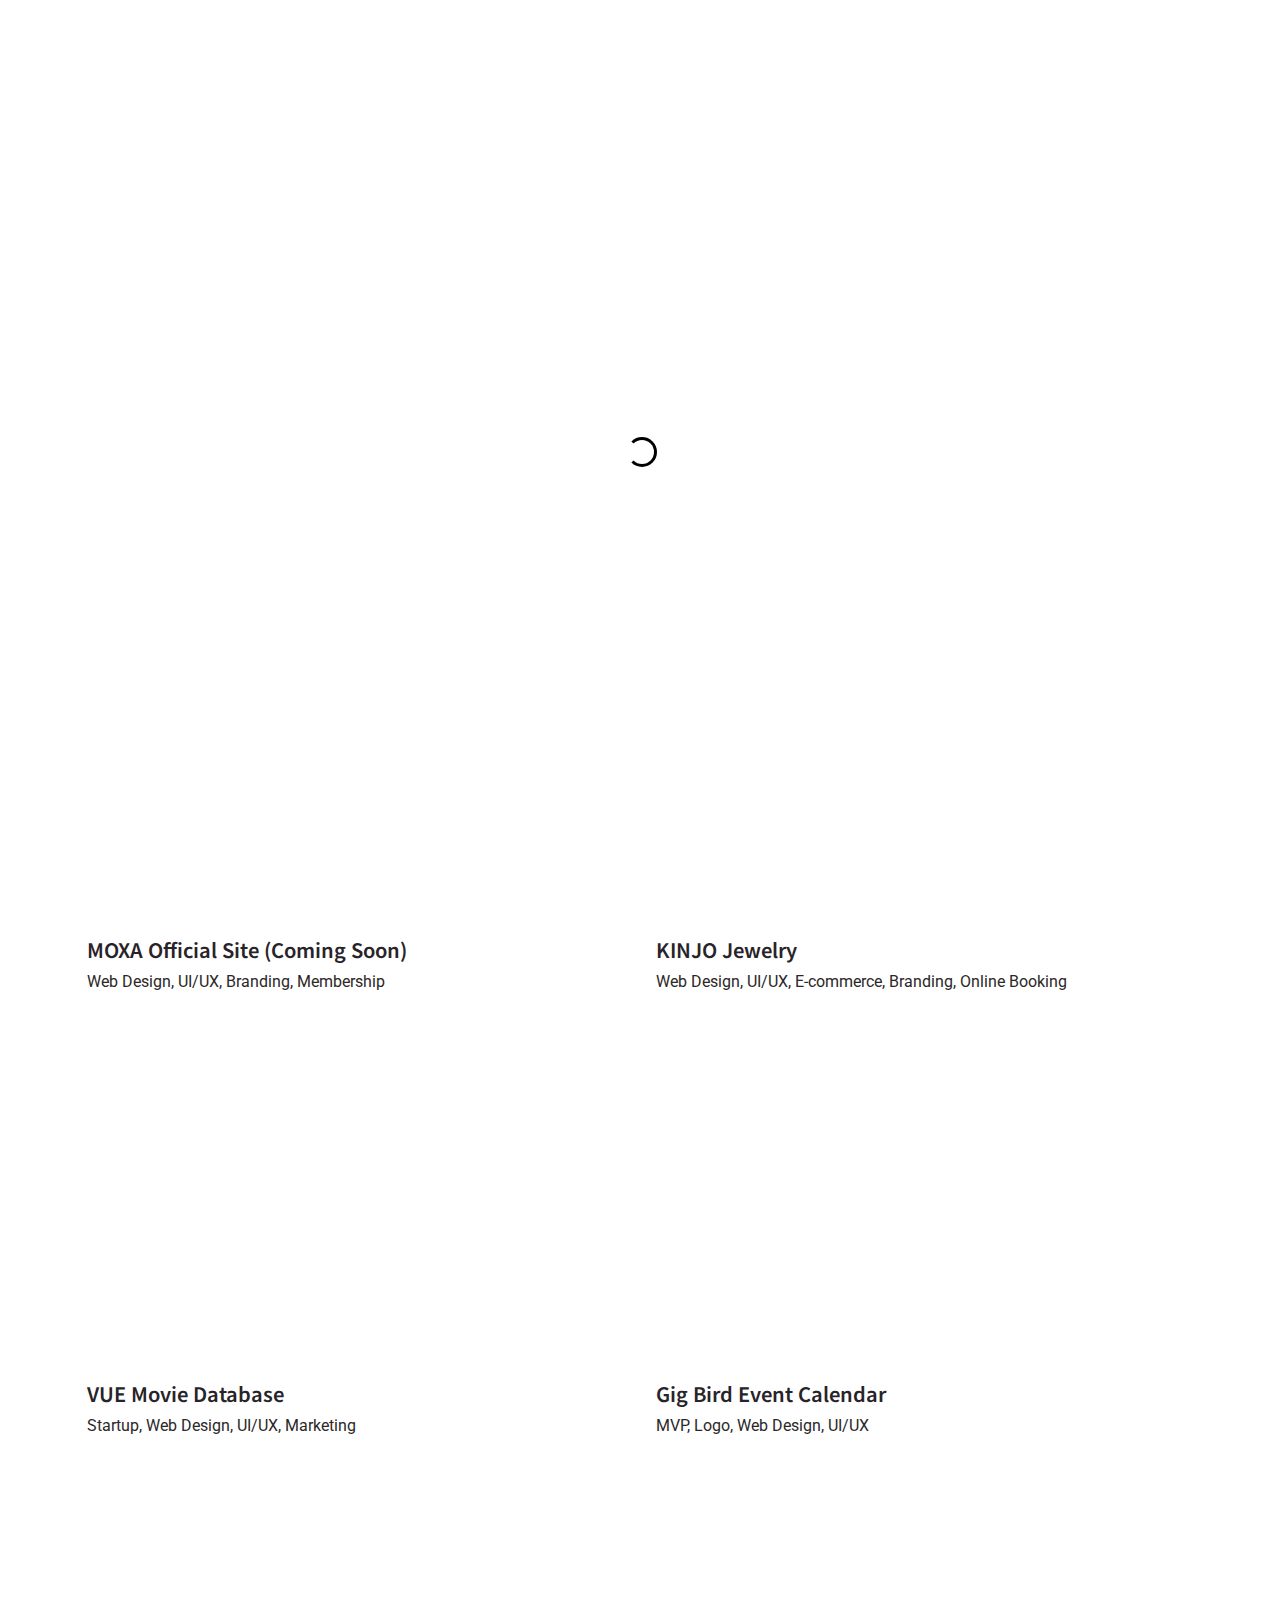
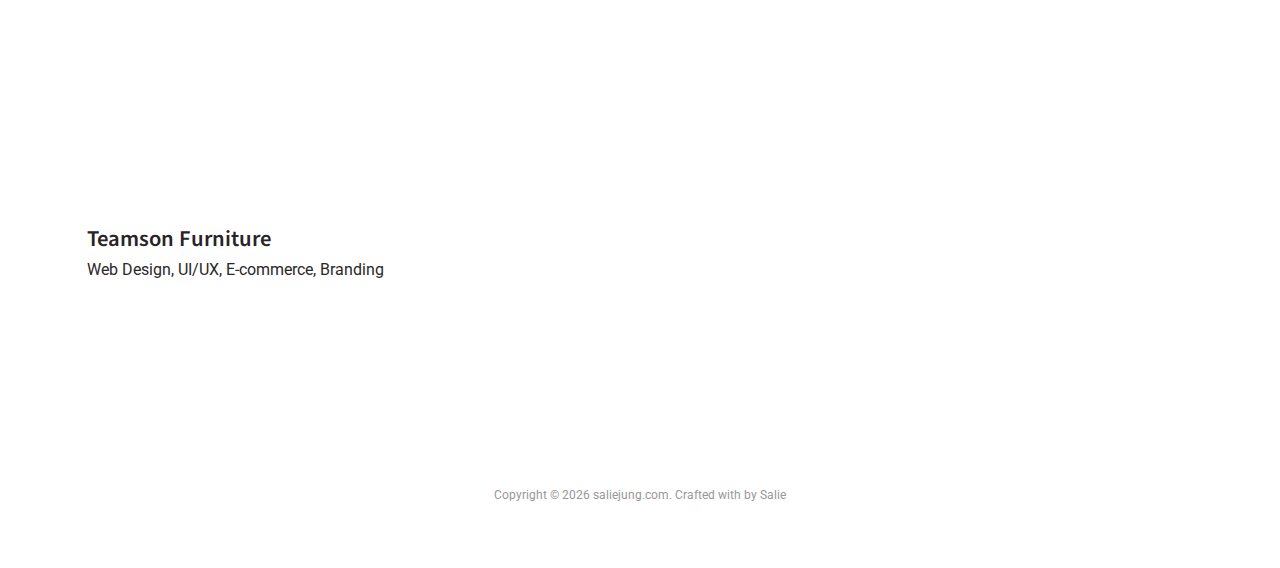
==== index.html @ 78f2f04b "Update content" ====
<!DOCTYPE html>
<html lang="en">
<head>
	<title>Salie Chien's Portfolio | UI & UX Designer</title>
	<meta charset="UTF-8">
	<meta name="description" content="Salie Chien is a self-learning UI & UX designer based in Taiwan. Currently looking for UX design roles in Asia.">
	<meta name="keywords" content="portfolio, ux designer, ui designer, web designer, product designer">
	<meta name="viewport" content="width=device-width, initial-scale=1.0">

	<!-- Favicon -->   
	<link href="img/favicon.png" rel="icon" type="image/png">

	<!-- Google Fonts -->
	<link href="https://fonts.googleapis.com/css?family=IBM+Plex+Sans" rel="stylesheet" type="text/css">
	<link href="https://fonts.googleapis.com/css?family=Roboto" rel="stylesheet" type="text/css">
	<link href="https://fonts.googleapis.com/css?family=Noto+Sans+TC" rel="stylesheet" type="text/css">
	<link href="https://fonts.googleapis.com/css?family=Noto+Sans" rel="stylesheet" type="text/css">

	<!-- Stylesheets -->
	<link rel="stylesheet" type="text/css" href="style/css/bootstrap.min.css"/>
	<link rel="stylesheet" type="text/css" href="style/css/font-awesome.min.css"/>
	<link rel="stylesheet" type="text/css" href="style/css/magnific-popup.css"/>
	<link rel="stylesheet" type="text/css" href="style/css/main.css"/>
		
	<!-- Global site tag (gtag.js) - Google Analytics -->
	<script async src="https://www.googletagmanager.com/gtag/js?id=UA-80550814-1"></script>
	<script>
   	  window.dataLayer = window.dataLayer || [];
  	  function gtag(){dataLayer.push(arguments);}
  	  gtag('js', new Date());

  	  gtag('config', 'UA-80550814-1');
	</script>

	<!-- Google / Search Engine Tags -->
	<meta itemprop="name" content="Salie Chien's Portfolio | UI & UX Designer">
	<meta itemprop="description" content="Salie Chien is a self-learning UI/ UX designer based in Taiwan. Currently looking for UX design roles in Asia.">
	<meta itemprop="image" content="http://#">
	
	<!-- Facebook Meta Tags -->
	<meta property="og:url" content="https://saliejung.com>
	<meta property="og:type" content="website">
	<meta property="og:title" content="Salie Chien's Portfolio | UI & UX Designer">
	<meta property="og:description" content="Salie Chien is a self-learning UI/ UX designer based in Taiwan. Currently looking for UX design roles in Asia.">
	<meta property="og:image" content="http://#">

	<!-- Twitter Meta Tags -->
	<meta name="twitter:card" content="summary_large_image">
	<meta name="twitter:title" content="Salie Chien's Portfolio | UI & UX Designer">
	<meta name="twitter:description" content="Salie Chien is a self-learning UI/ UX designer based in Taiwan. Currently looking for UX design roles in Asia.">
	<meta name="twitter:image" content="http://#">

	<!--[if lt IE 9]>
	  <script src="https://oss.maxcdn.com/html5shiv/3.7.2/html5shiv.min.js"></script>
	  <script src="https://oss.maxcdn.com/respond/1.4.2/respond.min.js"></script>
	<![endif]-->

</head>
<body>
	<!-- Page Preloder -->
	<div id="preloder">
		<div class="loader"></div>
	</div>

	<!-- header -->
	<header class="header-section">
		<div class="container">
			<div class="row">
				<div class="col-lg-4 col-md-3">
					<div class="header-logo-area">
						<a href="https://saliejung.com" title="Salie Chien">
						<img src="https://saliejung.com/img/saliejung_logo.svg" alt="Salie Chien" class="header-logo">
						</a>
					</div>
				</div>
				<div class="col-lg-8 col-md-9 d-flex flex-row-reverse">
					<a href="" class="header-btn"></a>
					<nav class="main-menu">
						<ul>
							<li><a href="https://saliejung.com/">Work</a></li>
							<li><a href="https://saliejung.com/about">About</a></li>
							<li><a target="_blank" href="https://saliejung.com/pdf/SalieChien_Resume.pdf">Resume</a></li>
						</ul>
					</nav>
				</div>
			</div>
		</div>
		<div class="nav-switch">
			<i class="fa fa-bars"></i>
		</div>
	</header>

	<!-- intro -->
	<section class="intro-section">
		<div class="container text-left">
			<div class="row col-xl-10">
				<h1 class="intro-title">Salie is a <span>UX designer</span> based in Taipei. Previously social media editor at an online media.</h2>
				<h2 class="intro-body">Currently looking for job opportunities.</h4>
			</div>
		</div>
	</section>

	<!-- portfolio -->
	<section class="portfolio-section">
		<!--
		<div class="container">
			<ul class="portfolio-filter controls">
				<li class="control" data-filter="all">All</li>
				<li class="control" data-filter=".web">Web design</li>
				<li class="control" data-filter=".digital">Digital design</li>
				<li class="control" data-filter=".brand">Brand Identity</li>
			</ul>
		</div> 
		-->                      
		<div class="container">
			<div class="row portfolios-area">

				<!--Portfolio 1-->
				<div class="mix col-lg-6 col-md-6 web">
					<a href="#" class="portfolio-thumb set-bg" data-setbg="img/work/moxa/thumb.jpg">
						<div class="pthumb-inner"></div>
					</a>
					<div class="portfolio-meta">
						<h2><a href="#">MOXA Official Site (Coming Soon)</a></h2>
						<p>Web Design, UI/UX, Branding, Membership</p>
					</div>
				</div>
				
				<!--Portfolio 2-->
				<div class="mix col-lg-6 col-md-6 web">
					<a href="work/kinjo" class="portfolio-thumb set-bg" data-setbg="img/work/kinjo/thumb.jpg">
						<div class="pthumb-inner"></div>
					</a>
					<div class="portfolio-meta">
						<h2><a href="work/kinjo">KINJO Jewelry</a></h2>
						<p>Web Design, UI/UX, E-commerce, Branding, Online Booking</p>
					</div>
				</div>

				<!--Portfolio 3-->
				<div class="mix col-lg-6 col-md-6 digital">
					<a href="work/vue" class="portfolio-thumb set-bg " data-setbg="img/work/vue/thumb.jpg">
						<div class="pthumb-inner"></div>						
					</a>
					<div class="portfolio-meta">
						<h2><a href="work/vue">VUE Movie Database</a></h2>
						<p>Startup, Web Design, UI/UX, Marketing</p>
					</div>
				</div>

				<!-- Portfolio 4 !-->
				<div class="mix col-lg-6 col-md-6 web">
					<a href="work/gigbird" class="portfolio-thumb set-bg" data-setbg="img/work/gigbird/thumb.jpg">
						<div class="pthumb-inner"></div>						
					</a>
					<div class="portfolio-meta">
						<h2><a href="work/gigbird">Gig Bird Event Calendar</a></h2>
						<p>MVP, Logo, Web Design, UI/UX</p>
					</div>
				</div>

				<!-- Portfolio 5 !-->
				<div class="mix col-lg-6 col-md-6 digital">
					<a href="work/teamson" class="portfolio-thumb set-bg" data-setbg="img/work/teamson/thumb.jpg">
						<div class="pthumb-inner"></div>						
					</a>
					<div class="portfolio-meta">
						<h2><a href="work/teamson">Teamson Furniture</a></h2>
						<p>Web Design, UI/UX, E-commerce, Branding</p>
					</div>
				</div>

			</div>
		</div>
	</section>

	<!-- footer -->
	<footer class="footer-section text-center col-md-12">
		<div class="container">
			<div class="social-links">
				<a href="mailto:saliejung47@gmail.com" target="_blank"><span class="fa fa-envelope"></span></a>
				<a href="https://www.linkedin.com/in/salie-chien" target="_blank"><span class="fa fa-linkedin"></span></a>
				<a href="https://www.facebook.com/shengjung" target="_blank"><span class="fa fa-facebook"></span></a>
				<a href="https://github.com/saliejung" target="_blank"><span class="fa fa-github"></span></a>
				<a href="https://www.pinterest.com/saliejung/" target="_blank"><span class="fa fa-pinterest"></span></a>				
			</div>
			<div class="copyright">
				Copyright &copy; <script>document.write(new Date().getFullYear());</script> saliejung.com. Crafted with <i class="footer-heartIcon fa fa-heart"></i> by Salie
			</div>
		</div>
	</footer>

	<!--====== Javascripts & Jquery ======-->
	<script src="style/js/jquery-2.1.4.min.js"></script>
	<script src="style/js/bootstrap.min.js"></script>
	<script src="style/js/mixitup.min.js"></script>
	<script src="style/js/magnific-popup.min.js"></script>
	<script src="style/js/main.js"></script>
</body>
</html>
---- style/css/main.css ----
html,
body {
  height: 100%;
  font-family: 'Roboto', 'Noto Sans TC', sans-serif;
  font-size: 16px;
}

h1,
h2,
h3,
h4,
h5,
h6 {
  margin: 0;
  font-family: 'Noto Sans TC';
  font-weight: 600;
  letter-spacing: 0px;
  color: #282328;
}

h1 {
  font-size: 3.5rem;
}

h2 {
  font-size: 3rem;
}

h3 {
  font-size: 2rem;
}

h6 {
  font-size: 0.75rem;
  line-height: 0.75rem;
  letter-spacing: 0pt;
  text-transform: uppercase;
}

p {
  font-family: 'Roboto';
  font-size: 1rem;
  color: #282328;
  line-height: 1.375rem;
  margin-bottom: 2rem;
}

p span {
  background: linear-gradient(transparent 70%, rgba(255,373,100,.5) 70%);
}

img {
  max-width: 100%;
}

input:focus,
select:focus,
button:focus,
textarea:focus {
  outline: none;
}

a {
  color: #282328;
  text-decoration: none;
}

a:hover {
  color: #282328;
  text-decoration: none;
}

.a-underlined-link {
  border-bottom: 1px solid #C4C3C4;
}

.a-underlined-link:hover,
.a-underlined-link:focus {
  border-bottom: 1px solid #282328;
  text-decoration: none;
}

ul,
ol {
  padding: 0;
  margin: 0;
}

.work-inner ul {
  padding-top: 0.5rem;
  padding-bottom: 0.5rem;
  padding-left: 2rem;
}

.work-inner li {
  padding-bottom: 1rem;
}

figure {
  margin-top: 6rem;
  margin-bottom: 6rem;
}

figure img {
  width: 100%;
  height: auto;
}

figure p {
  margin-top: 1rem;
}

video {
  margin-top: 6rem;
  margin-bottom: 0rem;
}

/*------------------------  Helper css  ------------------------*/
.body-pad {
  padding: 0 40px;
}

.spad {
  padding: 100px 0;
}

.pt100 {
  padding-top: 100px;
}

.set-bg {
  background-repeat: no-repeat;
  background-size: cover;
}

.container-fluid {
  padding-right: 0;
  padding-left: 0;
}

/*---------------------  Common Elements  ---------------------*/
.element {
  margin-bottom: 100px;
}

.element:last-child {
  margin-bottom: 0;
}

.em-link {
  color: #F32F17;
  text-decoration: none;
}

.em-link:hover {
  border-bottom: 1px solid #F32F17;
  color: #F32F17;
  text-decoration: none;
}

.gray-text {
  color: #898789;
}

.gray-text:hover {
  color: #898789;
}

.inverse-text {
  color: #fff;
}

.em-text {
  color: #F32F17;
}

.gray-border {
  border-bottom: 1px solid #ebebeb;
}

.dark-border {
  margin-bottom: 1rem;
  border-bottom: 4px solid #282328;
}

.box-shadow {
  box-shadow: 1px 2px 4px rgba(0, 0, 0, .08);
}

.margin-bottom-0 {
  margin-bottom: 0;
}

.margin-bottom-1 {
  margin-bottom: 1rem;
}

.margin-bottom-2 {
  margin-bottom: 2rem;
}

.margin-bottom-6 {
  margin-bottom: 6rem !important;
}

/*===================  Preloder  ===================*/
#preloder {
  position: fixed;
  width: 100%;
  height: 100%;
  top: 0;
  left: 0;
  z-index: 999999;
  background: #fff;
}

.loader {
  width: 30px;
  height: 30px;
  border: 3px solid #000;
  position: absolute;
  top: 50%;
  left: 50%;
  margin-top: -13px;
  margin-left: -13px;
  border-radius: 60px;
  border-left-color: transparent;
  animation: loader 0.8s linear infinite;
  -webkit-animation: loader 0.8s linear infinite;
}

@keyframes loader {
  0% {
    -webkit-transform: rotate(0deg);
            transform: rotate(0deg);
  }
  50% {
    -webkit-transform: rotate(180deg);
            transform: rotate(180deg);
  }
  100% {
    -webkit-transform: rotate(360deg);
            transform: rotate(360deg);
  }
}

@-webkit-keyframes loader {
  0% {
    -webkit-transform: rotate(0deg);
  }
  50% {
    -webkit-transform: rotate(180deg);
  }
  100% {
    -webkit-transform: rotate(360deg);
  }
}

/*===================   Buttons  ===================*/
.site-btn {
  display: inline-block;
  font-size: 14px;
  min-width: 140px;
  text-align: center;
  padding: 15px 10px;
  position: relative;
  color: #fff;
  border: none;
  background-color: #000;
  margin-right: 15px;
  z-index: 1;
}

.site-btn.btn-fade {
  background-color: #979797;
}

.site-btn.btn-line {
  background: none;
  border: 2px solid #000;
  color: #000;
  padding: 13px 10px;
}

.site-btn.btn-line:hover {
  color: #000;
}

.site-btn.btn-line-fade {
  background: none;
  border: 2px solid #979797;
  color: #979797;
  padding: 13px 10px;
}

.site-btn.btn-line-fade:hover {
  color: #979797;
}

.site-btn:hover {
  color: #fff;
}

/*===================  Icon Box  ===================*/
.icon-box {
  display: -webkit-box;
  display: -ms-flexbox;
  display: flex;
}

.icon-box .icon h2 {
  font-size: 60px;
}

.icon-box .icon-box-content {
  padding-left: 25px;
  padding-top: 10px;
}

.icon-box .icon-box-content h3 {
  font-size: 24px;
  margin-bottom: 25px;
}

/*---------------------  Header Section  ---------------------*/
.header-section {
  z-index: 999;
  overflow: hidden;
  position: fixed;
  padding-top: 2rem;
  padding-bottom: 2rem;
  top: 0;
  width: 100%;
  background-color: transparent;
}

.header-logo-area {
  display: block;
  padding-top: 0;
  max-height: 2.5rem;
}

.header-logo {
  width: auto;
  height: 2rem;
}

.main-menu {
  float: right;
  justify-content: right;
  display: block;
}

.main-menu ul {
  list-style: inline;
}

.main-menu ul li {
  display: inline;
}

.main-menu ul li a {
  display: inline-block;
  margin-left: 24px;
  padding: 0;
  border-bottom: none;
  color: #282328;
  font-size: 1rem;
  text-transform: capitalize;
  text-decoration: none;
  vertical-align: middle;
}

.main-menu ul li a:hover {
  background: linear-gradient(transparent 70%, rgba(255,373,100,.5) 70%);
}

.nav-switch {
  display: none;
}

/*---------------------------  WIP  ---------------------------*/
.wip-name {
  padding-bottom: 2rem;
  font-family: 'Roboto', sans-serif;
  font-weight: 600;
  font-size: 1.5rem;
}

.wip-content {
  padding-bottom: 1rem;
  font-family: 'Roboto', sans-serif;
  font-weight: 400;
  font-size: 1rem;
  line-height: 1.25rem;
}

.wip-content .em-link {
  font-size: .875rem;
  line-height: 1.5rem;
}

.wip-content span {
  color: #898789;
}

/*----------------------  Intro Section  ----------------------*/
.intro-section {
  margin-top: 10rem;
  margin-bottom: 8rem;
}

.intro-title {
  padding-bottom: 3.75rem;
  font-size: 3rem;
  line-height: 4.5rem;
  letter-spacing: 0;
}

.intro-title span {
  background: linear-gradient(transparent 70%, rgba(255,373,100,.5) 70%);
}

.intro-body {
  font-size: 1.75rem;
}

/*---------------------Portfolio Section--------------------*/
.portfolio-section {
  overflow: hidden;
  margin-top: 4rem;
}

.portfolio-filter {
  list-style: none;
  padding-bottom: 3rem;
}

.portfolio-filter li {
  font-size: 1rem;
  display: inline-block;
  margin: 0 0.75rem;
  color: #979797;
  cursor: pointer;
}

.portfolio-filter li.mixitup-control-active {
  color: #2c2828;
}

.portfolios-area .gallery-block {
  padding: 0;
}

.gallery-block {
  position: relative;
}

.portfolio-thumb {
  display: block;
  width: 100%;
  height: 20rem;
  background-position: center center;
  position: relative;
  margin-bottom: 1.25rem;
}

.portfolio-thumb .pthumb-inner {
  position: absolute;
  width: 100%;
  height: 100%;
  left: 0;
  top: 0;
  background: transparent;
  -webkit-transition: all 0.4s ease 0s;
  -o-transition: all 0.4s ease 0s;
  transition: all 0.4s ease 0s;
}

.portfolio-thumb:hover .pthumb-inner {
  background: rgba(255, 255, 255, 0.2);
}

.portfolio-meta {
  padding-bottom: 3rem;
}

.portfolio-meta h2 {
  font-size: 1.25rem;
  padding-bottom: 0.5rem;
}

.portfolio-meta p {
  font-size: 1rem;
  line-height: 1.5rem;
  color: #2C2828;
  margin-bottom: 0;
}

.portfolio-intro {
  display: block;
}

/*---------------------------  Work  ---------------------------*/

.hero-image-section {
  overflow: hidden;
  margin-bottom: 6rem;
  height: 35rem;
}

.hero-image {
  width: 100%;
}

.work-intro {
  margin-top: 15rem;
  margin-bottom: 6rem;
}

.work-title {
  font-size: 3.5rem;
  margin-bottom: 1rem;
}

.work-subtitle {
  font-size: 1.5rem;
}

.work-inner h2 {
  font-size: 1.75rem;
  padding-bottom: 3.5rem;
}

.work-inner h3 {
  font-size: 1.25rem;
  padding-bottom: 0.75rem;
}

.work-inner h4 {
  font-size: 1.125rem;
  padding-bottom: 0.5rem;
}

.work-inner h6 {
  padding-bottom: 0.5rem;
}

.figure-text {
  margin-top: 0;
  margin-bottom: 0;
  padding-top: 1rem;
  padding-bottom: 1rem;
  color: #898789;
  font-size: .875rem;
  line-height: 1.25rem;
}

.color-banner {
  padding-top: 3.5rem;
  padding-bottom: 3.5rem;
  margin-top: 4rem;
  margin-bottom: 4rem;
  background-color: #282328;
}

.color-banner p {
  margin-bottom: 0;
}

.more-projects-section {
  margin-top: 6rem;
}

/*-------------------------Footer Section----------------------*/
.footer-section {
  padding: 4rem 0;
}

.footer-section .copyright {
  font-size: 12px;
  color: #979797;
}

.social-links {
  margin-top: 2rem;
  margin-bottom: 2rem;
}

.social-links a {
  color: #2C2828;
  font-size: 1.2rem;
  margin-right: 30px;
}

.social-links a:last-child {
  margin-right: 0;
}

/*-----------------------------About---------------------------*/
.pic-frame {
  position: relative;
  padding-left: 25px;
  padding-bottom: 25px;
  display: inline-block;
}

.pic-frame:after {
  position: absolute;
  content: "";
  width: calc(100% - 25px);
  height: calc(100% - 25px);
  bottom: 0;
  left: 0;
  border: 2px solid #000;
  z-index: 1;
}

.milestone {
  margin-top: 15px;
}

.milestone h2 {
  font-size: 60px;
}

.milestone h2 span {
  font-size: 18px;
  color: #979797;
}

/*---------------------Blog Page------------------*/
.blog-item {
  margin-bottom: 70px;
}

.blog-item .read-more {
  color: #000;
  position: relative;
  display: inline-block;
  padding-bottom: 5px;
  line-height: 18px;
  font-size: 18px;
}

.blog-item .read-more:after {
  position: absolute;
  content: '';
  width: 100%;
  height: 2px;
  bottom: 0;
  left: 0;
  background: #000;
}

.thumb {
  margin-bottom: 30px;
}

.blog-content h2 {
  font-size: 24px;
  margin-bottom: 15px;
}

.blog-content .blog-meta {
  font-size: 13px;
  color: #979797;
  margin-bottom: 30px;
}

.blog-content p {
  margin-bottom: 30px;
}

/*------------------------Contact Page--------------------------*/
.contect-tect {
  text-align: center;
  margin-bottom: 70px;
}

.contect-tect h2 {
  font-size: 24px;
  margin-bottom: 30px;
}

.contect-tect p {
  font-size: 17px;
}

.contact-form {
  display: block;
  width: 100%;
}

.contact-form input {
  padding-left: 25px;
  height: 60px;
  width: 100%;
  border: none;
  border-bottom: 2px solid #000;
  margin-bottom: 30px;
  font-size: 12px;
}

.contact-form textarea {
  padding-left: 25px;
  height: 200px;
  width: 100%;
  border: none;
  border-bottom: 2px solid #000;
  margin-bottom: 30px;
  font-size: 12px;
}

.contact-form ::-webkit-input-placeholder {
  font-style: italic;
}

.contact-form :-ms-input-placeholder {
  font-style: italic;
}

.contact-form ::-ms-input-placeholder {
  font-style: italic;
}

.contact-form ::placeholder {
  font-style: italic;
}

/*===================  Accordion  ===================*/
.accordion-area .panel {
  margin-bottom: 30px;
}

.accordion-area .panel-header {
  background: #000;
  color: #fff;
  display: block;
  padding: 12px 50px;
  padding-left: 30px;
  font-size: 14px;
  font-weight: 600;
  position: relative;
  border: 2px solid #000;
  -webkit-transition: all 0.4s ease-out 0s;
  -o-transition: all 0.4s ease-out 0s;
  transition: all 0.4s ease-out 0s;
}

.accordion-area .panel-header.active {
  background: transparent;
  color: #000;
}

.accordion-area .panel-header.active .panel-link:after {
  content: "-";
  color: #000;
}

.accordion-area .panel-header.active .panel-link.collapsed:after {
  content: "+";
}

.accordion-area .panel-link {
  position: absolute;
  right: 0;
  top: 0;
  height: 100%;
  width: 50px;
  border: none;
  cursor: pointer;
  background: transparent;
}

.accordion-area .panel-body p {
  font-size: 14px;
  margin-bottom: 0;
  padding-top: 25px;
}

.accordion-area .panel-body {
  padding: 0 5px;
}

.accordion-area .panel-link:after {
  content: "+";
  position: absolute;
  left: 50%;
  font-size: 16px;
  font-weight: 700;
  top: 50%;
  color: #fff;
  line-height: 16px;
  margin-top: -8px;
  margin-left: -4px;
}

/*==========================  Tab  ==========================*/
.tab-element .nav-tabs {
  border-bottom: none;
  margin-bottom: 35px;
}

.tab-element .nav-tabs .nav-link {
  border: 2px solid #000;
  background: #000;
  border-radius: 0;
  padding: 15px 40px;
  margin-right: 10px;
  margin-bottom: 10px;
  font-size: 14px;
  font-weight: 500;
  color: #222;
  min-width: 118px;
  font-size: 16px;
  color: #fff;
}

.tab-element .nav-tabs .nav-item:last-child .nav-link {
  margin-right: 0;
}

.tab-element .nav-tabs .nav-link.active {
  background: transparent;
  color: #000;
}

.tab-element .tab-pane h4 {
  font-size: 18px;
  margin: 25px 0 20px;
}

.tab-element .tab-pane p {
  font-size: 14px;
}

.circle-progress {
  text-align: center;
  position: relative;
}

.circle-progress canvas {
  -webkit-transform: rotate(90deg);
  -ms-transform: rotate(90deg);
  transform: rotate(90deg);
}

.circle-progress .progress-info {
  position: absolute;
  width: 100%;
  top: 30%;
}

.circle-progress .progress-info h2 {
  font-size: 36px;
}

.circle-progress .progress-info p {
  color: #979797;
  font-size: 16px;
  line-height: normal;
}

/*------------------------  Responsive  ------------------------*/
@media only screen and (max-width: 1448px) {

}

/*=================  Medium screen : 992px.  =================*/
@media only screen and (min-width: 992px) and (max-width: 1199px) {
  .portfolio-thumb {
    height: 16rem;
  }
}

/*=====================  Tablet :768px.  =====================*/
@media only screen and (min-width: 768px) and (max-width: 991px) {
  .body-pad {
    padding: 0 30px;
  }
  .portfolio-thumb {
    height: 12rem;
  }
}

/*==================  Large Mobile :480px.  ==================*/
@media only screen and (max-width: 767px) {
  .row {
    margin: 0;
  }
  .body-pad {
    padding: 0 15px;
  }
  .main-menu {
    position: fixed;
    background: #fff;
    width: 100%;
    z-index: 999;
    left: 0;
    top: 5.5rem;
    padding-top: 16px;
    padding-bottom: 16px;
    display: none;
  }
  .main-menu ul li {
    display: block;
    padding-right: 16px;
    text-align: right;
  }
  .main-menu ul li a {
    padding: 10px 15px;
    display: block;
    font-size: 1.25rem;
  }
  .main-menu ul li:last-child a {
    border-bottom: none;
  }
  .nav-switch {
    position: absolute;
    right: 32px;
    top: 30px;
    font-size: 24px;
    color: #282328;
    display: block;
  }
  .intro-title {
    font-size: 3rem;
    line-height: 4.75rem;
  }
  .intro-body {
    font-size: 2rem;
  }
  .portfolio-filter {
    text-align: left;
  }
  figure {
    margin-top: 4rem;
    margin-bottom: 4rem;
  }
  .hero-image-section {
    overflow: hidden;
    margin-bottom: 4rem;
    height: 10rem;
  }
  .portfolio-thumb {
    height: 12rem;
  }
}

/*=================  small Mobile :320px.  =================*/
@media only screen and (max-width: 479px) {
  .intro-title {
    font-size: 2rem;
    line-height: 3rem;
  }
  .intro-body {
    font-size: 1.5rem;
    line-height: 1.75rem;
  }
}
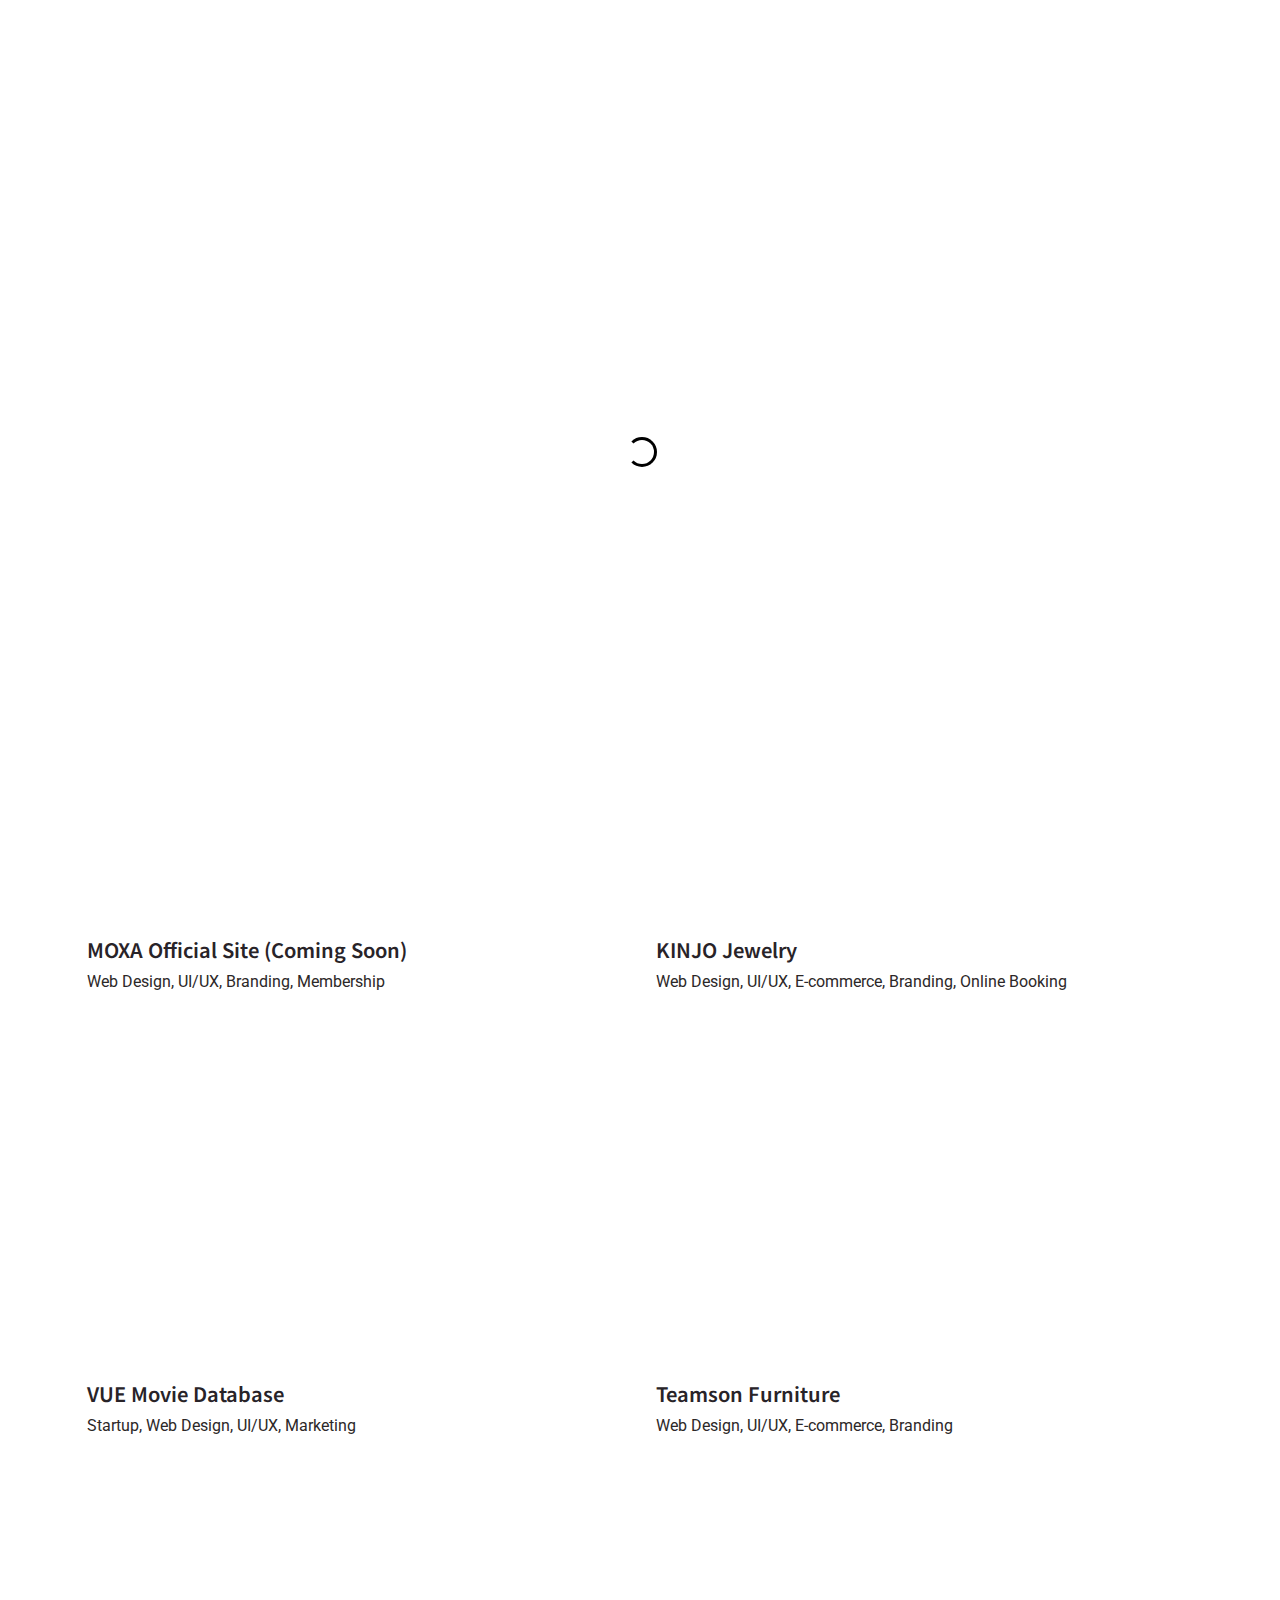
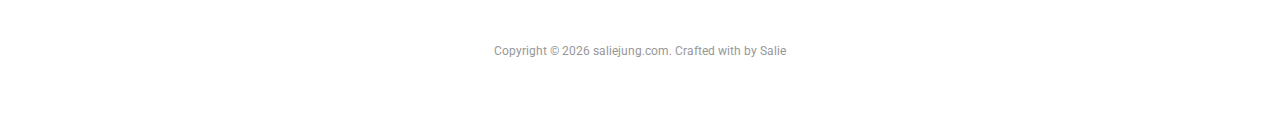
==== commit 193ec34c: "Delete one project" ====
--- a/index.html
+++ b/index.html
@@ -94,8 +94,8 @@
 	<section class="intro-section">
 		<div class="container text-left">
 			<div class="row col-xl-10">
-				<h1 class="intro-title">Salie is a <span>UX designer</span> based in Taipei. Previously social media editor at an online media.</h2>
-				<h2 class="intro-body">Currently looking for job opportunities.</h4>
+				<h1 class="intro-title">Hi, I'm Salie, a <span>UX designer</span> who has a passion for new technology, data-driven design and movie. </h2>
+				<h2 class="intro-body">Recently starting a new position.</h4>
 			</div>
 		</div>
 	</section>
@@ -148,7 +148,7 @@
 					</div>
 				</div>
 
-				<!-- Portfolio 4 !-->
+				<!-- Portfolio 4 !
 				<div class="mix col-lg-6 col-md-6 web">
 					<a href="work/gigbird" class="portfolio-thumb set-bg" data-setbg="img/work/gigbird/thumb.jpg">
 						<div class="pthumb-inner"></div>						
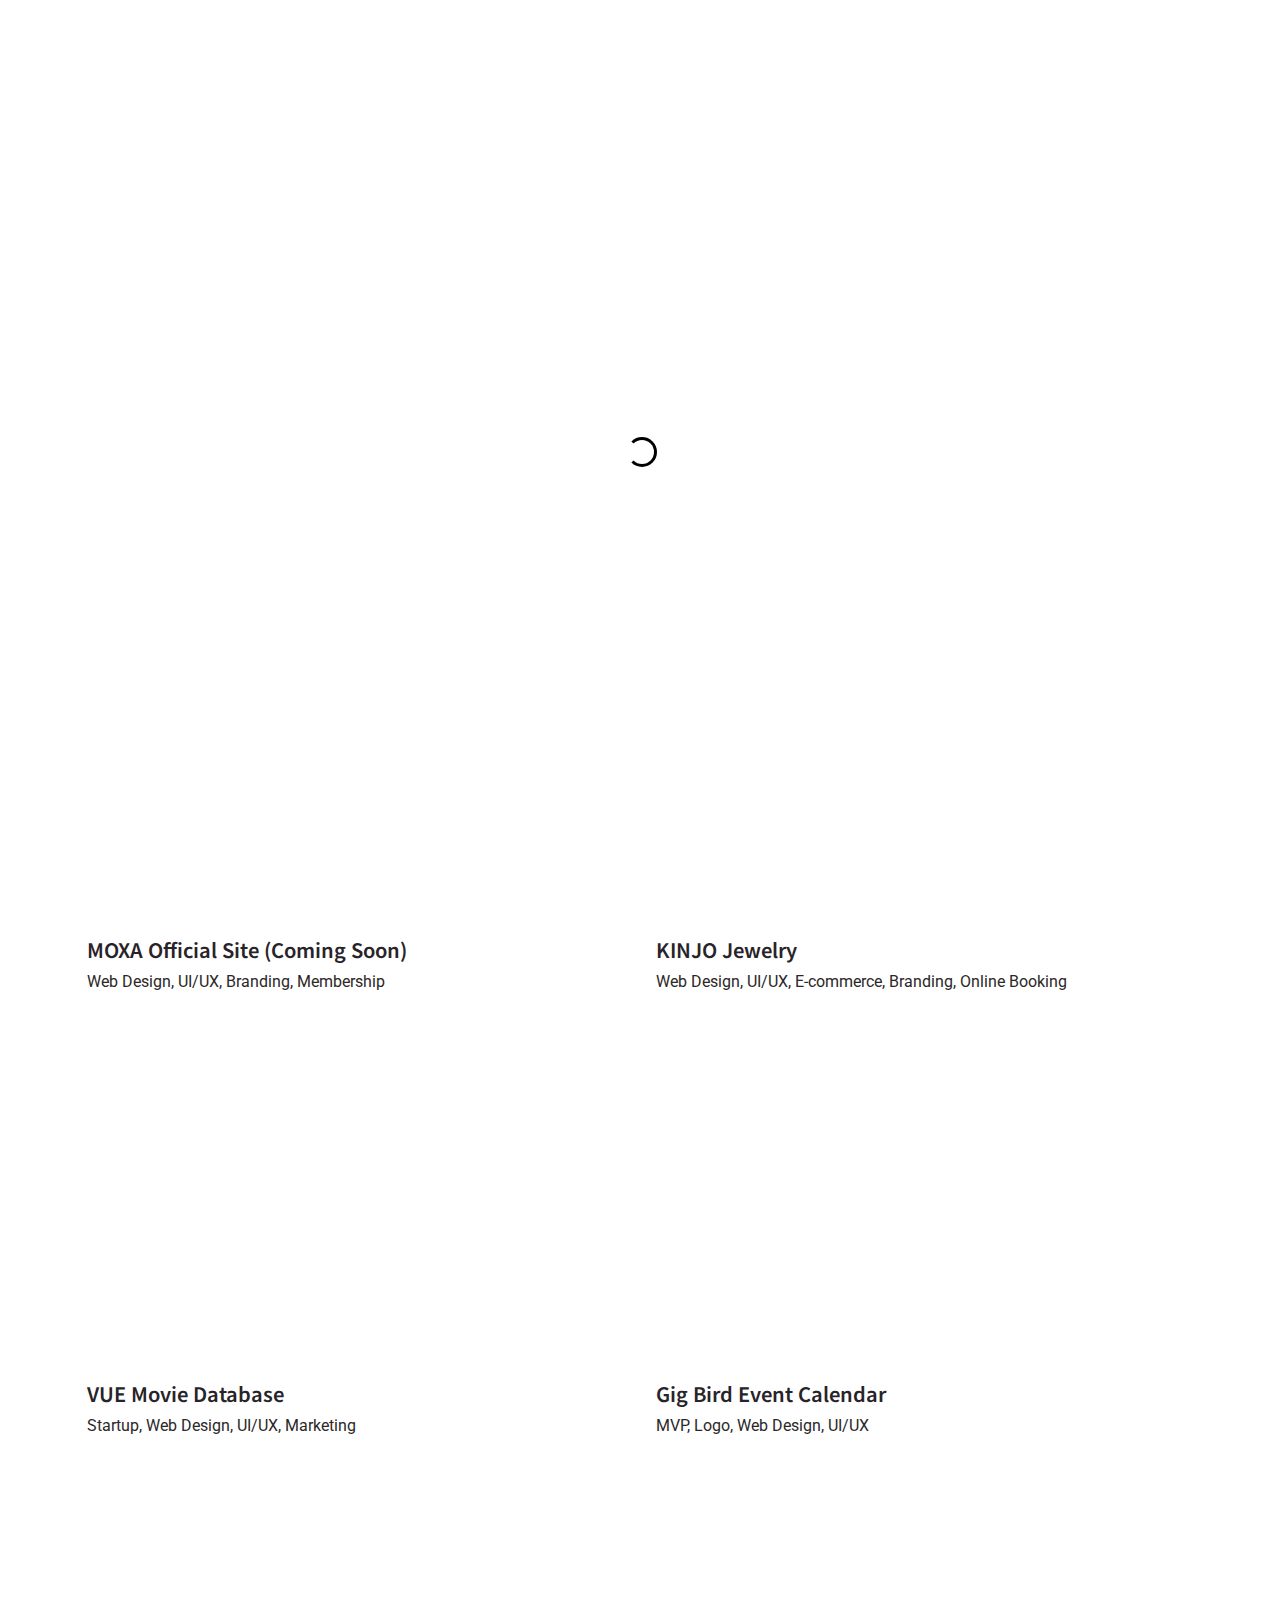
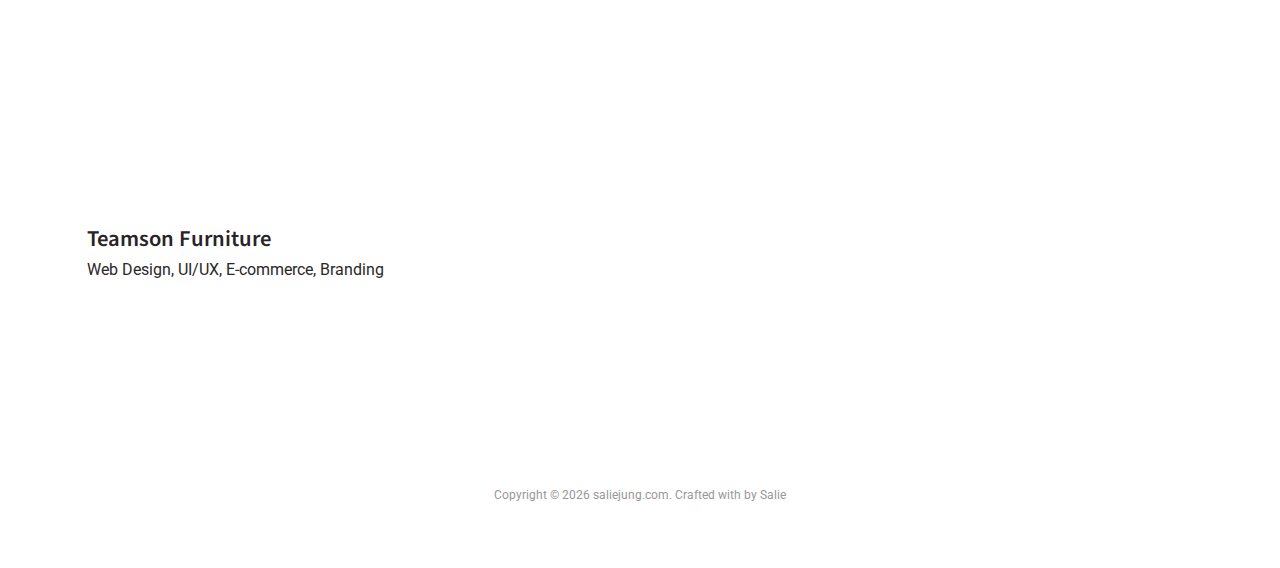
==== commit 1da6417b: "Update index.html" ====
--- a/index.html
+++ b/index.html
@@ -33,22 +33,22 @@
 	</script>
 
 	<!-- Google / Search Engine Tags -->
-	<meta itemprop="name" content="Salie Chien's Portfolio | UI & UX Designer">
-	<meta itemprop="description" content="Salie Chien is a self-learning UI/ UX designer based in Taiwan. Currently looking for UX design roles in Asia.">
-	<meta itemprop="image" content="http://#">
+	<meta itemprop="name" content="Salie Chien's Portfolio | UX Designer">
+	<meta itemprop="description" content="Salie Chien is a UX designer now living in Bangkok. Currently designing flights at Agoda.">
+	<meta itemprop="image" content="img/og/og_1_home.jpg">
 	
 	<!-- Facebook Meta Tags -->
 	<meta property="og:url" content="https://saliejung.com>
 	<meta property="og:type" content="website">
-	<meta property="og:title" content="Salie Chien's Portfolio | UI & UX Designer">
-	<meta property="og:description" content="Salie Chien is a self-learning UI/ UX designer based in Taiwan. Currently looking for UX design roles in Asia.">
-	<meta property="og:image" content="http://#">
+	<meta property="og:title" content="Salie Chien's Portfolio | UX Designer">
+	<meta property="og:description" content="Salie Chien is a UX designer now living in Bangkok. Currently designing flights at Agoda.">
+	<meta property="og:image" content="img/og/og_1_home.jpg">
 
 	<!-- Twitter Meta Tags -->
 	<meta name="twitter:card" content="summary_large_image">
-	<meta name="twitter:title" content="Salie Chien's Portfolio | UI & UX Designer">
-	<meta name="twitter:description" content="Salie Chien is a self-learning UI/ UX designer based in Taiwan. Currently looking for UX design roles in Asia.">
-	<meta name="twitter:image" content="http://#">
+	<meta name="twitter:title" content="Salie Chien's Portfolio | UX Designer">
+	<meta name="twitter:description" content="SSalie Chien is a UX designer now living in Bangkok. Currently designing flights at Agoda.">
+	<meta name="twitter:image" content="img/og/og_1_home.jpg">
 
 	<!--[if lt IE 9]>
 	  <script src="https://oss.maxcdn.com/html5shiv/3.7.2/html5shiv.min.js"></script>
@@ -94,8 +94,8 @@
 	<section class="intro-section">
 		<div class="container text-left">
 			<div class="row col-xl-10">
-				<h1 class="intro-title">Hi, I'm Salie, a <span>UX designer</span> who has a passion for new technology, data-driven design and movie. </h2>
-				<h2 class="intro-body">Recently starting a new position.</h4>
+				<h1 class="intro-title">Hi, I'm Salie, a <span>UX designer</span> who has the passion for new technology, digital design and movie. </h2>
+				<h2 class="intro-body">Currently living in Bangkok and designing flights at Agoda.</h4>
 			</div>
 		</div>
 	</section>
@@ -148,7 +148,7 @@
 					</div>
 				</div>
 
-				<!-- Portfolio 4 !
+				<!-- Portfolio 4 -->
 				<div class="mix col-lg-6 col-md-6 web">
 					<a href="work/gigbird" class="portfolio-thumb set-bg" data-setbg="img/work/gigbird/thumb.jpg">
 						<div class="pthumb-inner"></div>						
@@ -180,7 +180,7 @@
 			<div class="social-links">
 				<a href="mailto:saliejung47@gmail.com" target="_blank"><span class="fa fa-envelope"></span></a>
 				<a href="https://www.linkedin.com/in/salie-chien" target="_blank"><span class="fa fa-linkedin"></span></a>
-				<a href="https://www.facebook.com/shengjung" target="_blank"><span class="fa fa-facebook"></span></a>
+				<a href="https://medium.com/@saliejung" target="_blank"><span class="fa fa-medium"></span></a>
 				<a href="https://github.com/saliejung" target="_blank"><span class="fa fa-github"></span></a>
 				<a href="https://www.pinterest.com/saliejung/" target="_blank"><span class="fa fa-pinterest"></span></a>				
 			</div>
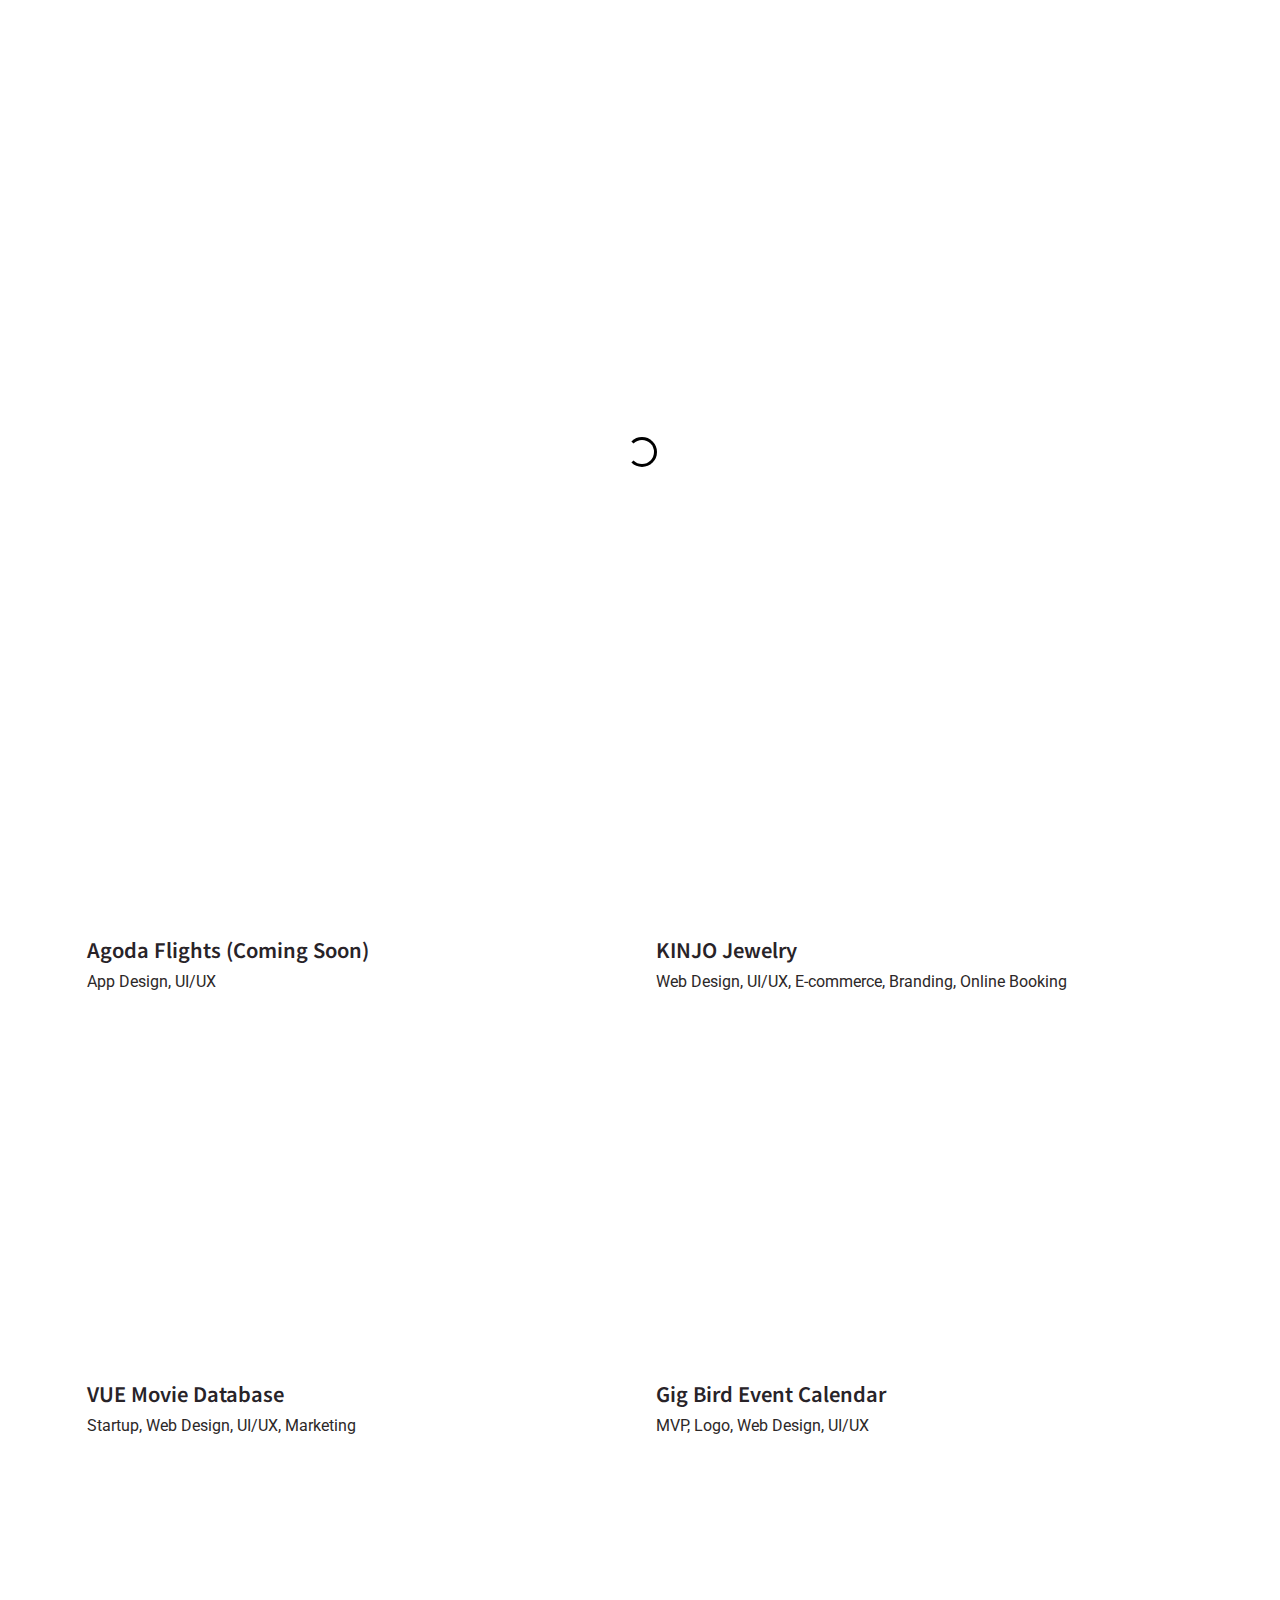
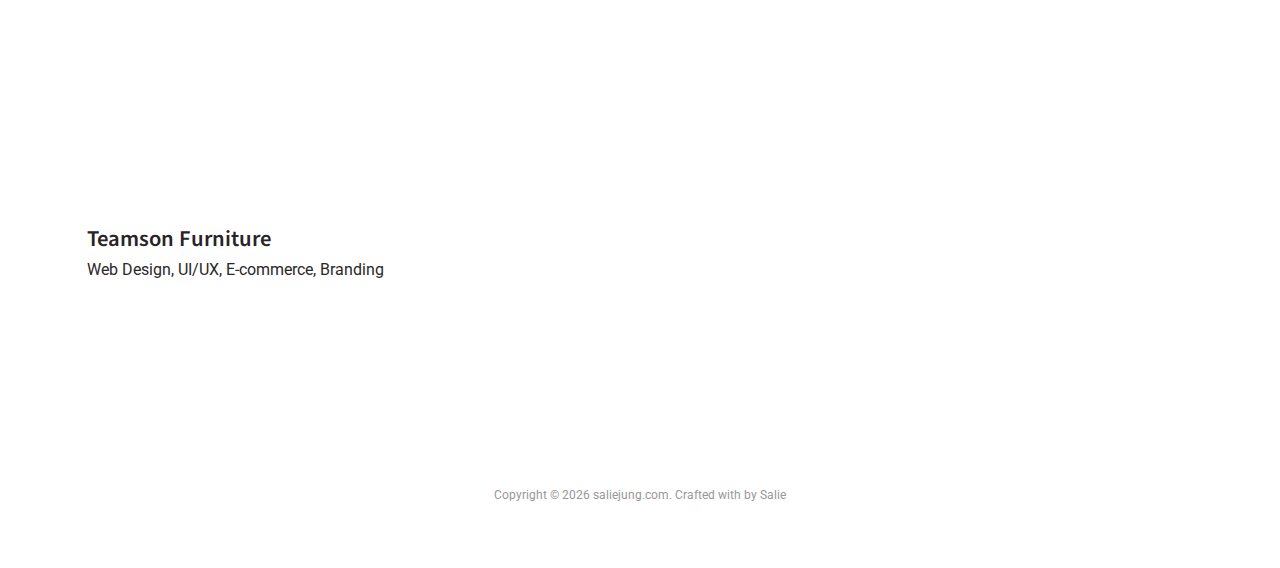
==== commit 45a16001: "Updated SEO title" ====
--- a/index.html
+++ b/index.html
@@ -1,9 +1,9 @@
 <!DOCTYPE html>
 <html lang="en">
 <head>
-	<title>Salie Chien's Portfolio | UI & UX Designer</title>
+	<title>Salie Chien | UX Designer</title>
 	<meta charset="UTF-8">
-	<meta name="description" content="Salie Chien is a self-learning UI & UX designer based in Taiwan. Currently looking for UX design roles in Asia.">
+	<meta name="description" content="Salie Chien is a self-learning UI & UX designer based in Bangkok. Currently looking for UX design roles in Asia.">
 	<meta name="keywords" content="portfolio, ux designer, ui designer, web designer, product designer">
 	<meta name="viewport" content="width=device-width, initial-scale=1.0">
 
@@ -80,6 +80,7 @@
 							<li><a href="https://saliejung.com/">Work</a></li>
 							<li><a href="https://saliejung.com/about">About</a></li>
 							<li><a target="_blank" href="https://saliejung.com/pdf/SalieChien_Resume.pdf">Resume</a></li>
+							<li><a href="https://medium.com/@saliejung" target="_blank">Blog</a></li>
 						</ul>
 					</nav>
 				</div>
@@ -117,12 +118,12 @@
 
 				<!--Portfolio 1-->
 				<div class="mix col-lg-6 col-md-6 web">
-					<a href="#" class="portfolio-thumb set-bg" data-setbg="img/work/moxa/thumb.jpg">
+					<a href="#" class="portfolio-thumb set-bg" data-setbg="img/work/agoda/thumb.jpg">
 						<div class="pthumb-inner"></div>
 					</a>
 					<div class="portfolio-meta">
-						<h2><a href="#">MOXA Official Site (Coming Soon)</a></h2>
-						<p>Web Design, UI/UX, Branding, Membership</p>
+						<h2><a href="#">Agoda Flights (Coming Soon)</a></h2>
+						<p>App Design, UI/UX</p>
 					</div>
 				</div>
 				
